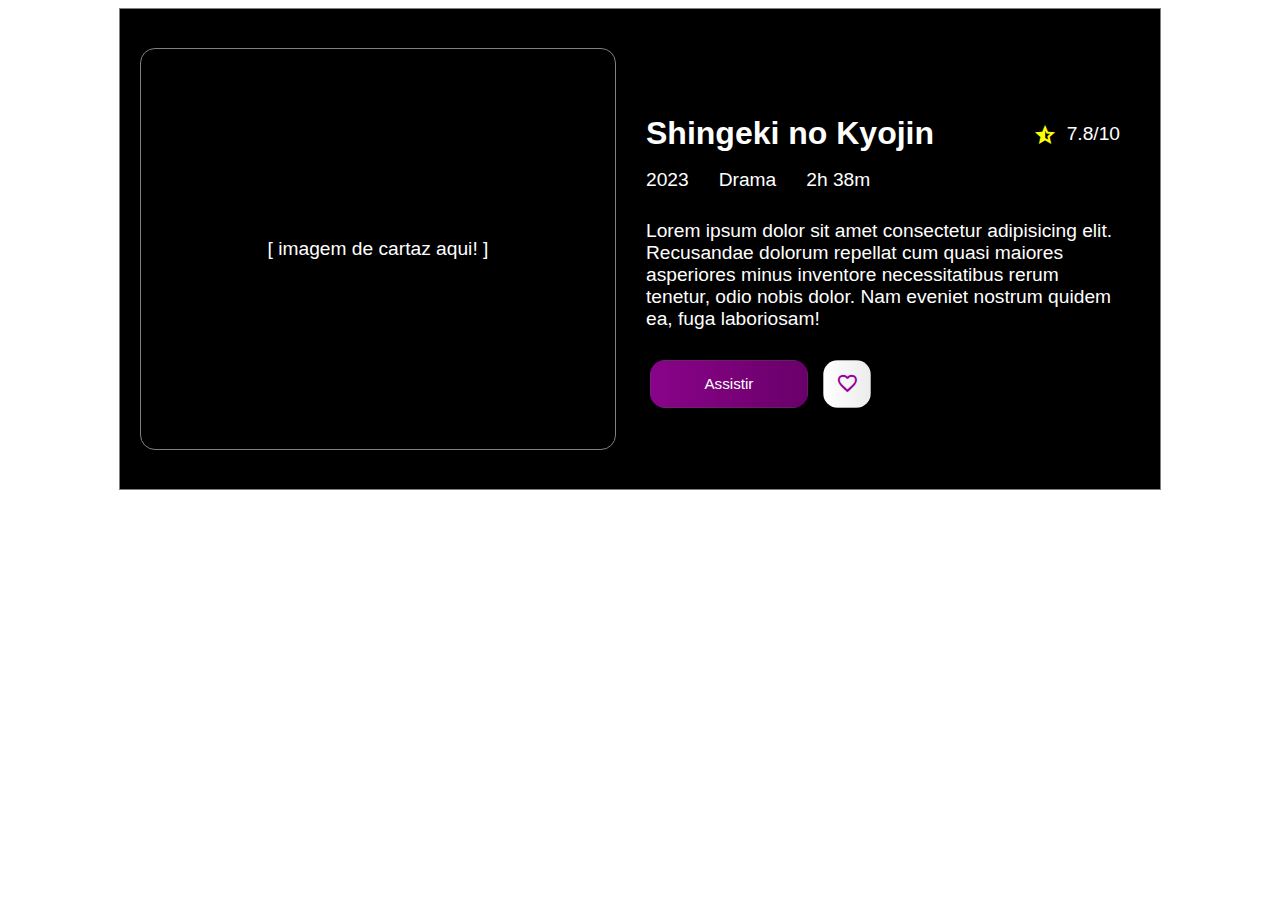
==== index.html @ 9d115194 "Initial commit" ====
<!DOCTYPE html>
<html lang="pt-br">
<head>
    <meta charset="UTF-8">
    <meta name="viewport" content="width=device-width, initial-scale=1.0">
    <link rel="stylesheet" href="style.css">
    <link rel="stylesheet" href="https://fonts.googleapis.com/css2?family=Material+Symbols+Outlined:opsz,wght,FILL,GRAD@24,400,0,0" />
    <link rel="stylesheet" href="https://fonts.googleapis.com/css2?family=Material+Symbols+Outlined:opsz,wght,FILL,GRAD@24,400,0,0" />
    <title>VAI NEYMARRR</title>
</head>
<body class="flex">
    <div class="flex container">
        <!-- CARTAZ DO FILME-->
        <div class="flex box-cartaz">
            <h4 class="text-info">
                [ imagem de cartaz aqui! ]
            </h4>
        </div>

        <!-- CAIXA DE INFORMAÇÕES -->
        <div class="flex box-content">

            <!-- Box de titulo -->
            <div class="flex box-title">
                <h2 class="title">
                    Shingeki no Kyojin
                </h2>

                <div class="flex box-nota">
                    <span class="material-symbols-outlined" style="color: yellow;">
                        star_half
                    </span>
                    <span class="text-info">
                        7.8/10
                    </span>
                </div>
            </div>

            <!-- Box de informações do filme -->
            <div class="flex box-info">
                <span class="text-info">
                    2023
                </span>

                <span class="text-info">
                    Drama
                </span>

                <span class="text-info">
                    2h 38m
                </span>
            </div>

            <!-- Box de sinopse -->
            <div class="flex box-sinopse">
                <p class="text-info">
                    Lorem ipsum dolor sit amet consectetur adipisicing elit. Recusandae dolorum repellat cum quasi maiores asperiores minus inventore necessitatibus rerum tenetur, odio nobis dolor. Nam eveniet nostrum quidem ea, fuga laboriosam!
                </p>
            </div>

            <!-- Box de botões -->
            <div class="flex box-botton">
                <button class="btn btn-watch">
                    <span class="text-info">
                        Assistir
                    </span>
                </button>

                <button class="flex btn btn-favorite">
                    <span class="material-symbols-outlined">
                        favorite
                    </span>
                </button>
            </div>
        </div>
    </div>
</body>
</html>
---- style.css ----
.flex  {
    display: flex;
    align-items: center;
    justify-content: center;
    gap: 10px;
}

.container {
    background-color: black;
    flex-direction: column;
    padding: 20px;
    width: 88vw;
    max-width: 1000px;
    height: auto;
    border: 1px solid gray;
}

.box-cartaz {
    height: 400px;
    width: 300px;
    border: 1px solid gray;
    border-radius: 15px;
}

.box-content {
    flex-direction: column;
    height: auto;
    padding: 20px;
    width: 100%;
}

.box-title {
    justify-content: space-between;
    width: 100%;
}

.box-info, .box-botton {
    justify-content: flex-start;
    margin-top: -20px;
    width: 100%;
    gap: 30px;
}

.box-botton {
    margin: 0;
    gap: 10px;
}

.title, .text-info {
    font: bolder 2em 'Arial', sans-serif;
    color: white
}

.text-info {
    font-size: 1.2em;
    font-weight: normal;
}

.btn {
    height: 50px;
    width: 35%;
    border-radius: 15px;
    border: none;
    outline: none;
    background-image: linear-gradient(to left, rgb(105, 0, 105), rgb(138, 3, 138));
    box-shadow: 1px 1px 1px 1px black;
    color: white;
    transform: scale(.95);
}

.btn:hover {
    transform: scale(1);
}

.btn-favorite {
    background-image: linear-gradient(to left, rgb(236, 236, 236), white);
    color: rgb(152, 2, 152);
    width: 50px;
}

@media (min-width: 800px) 
{
    .container {
        flex-direction: row;
        justify-content: stretch;
    }

    .box-cartaz, .box-content {
       width: 50%;
       height: 400px;
    }
}
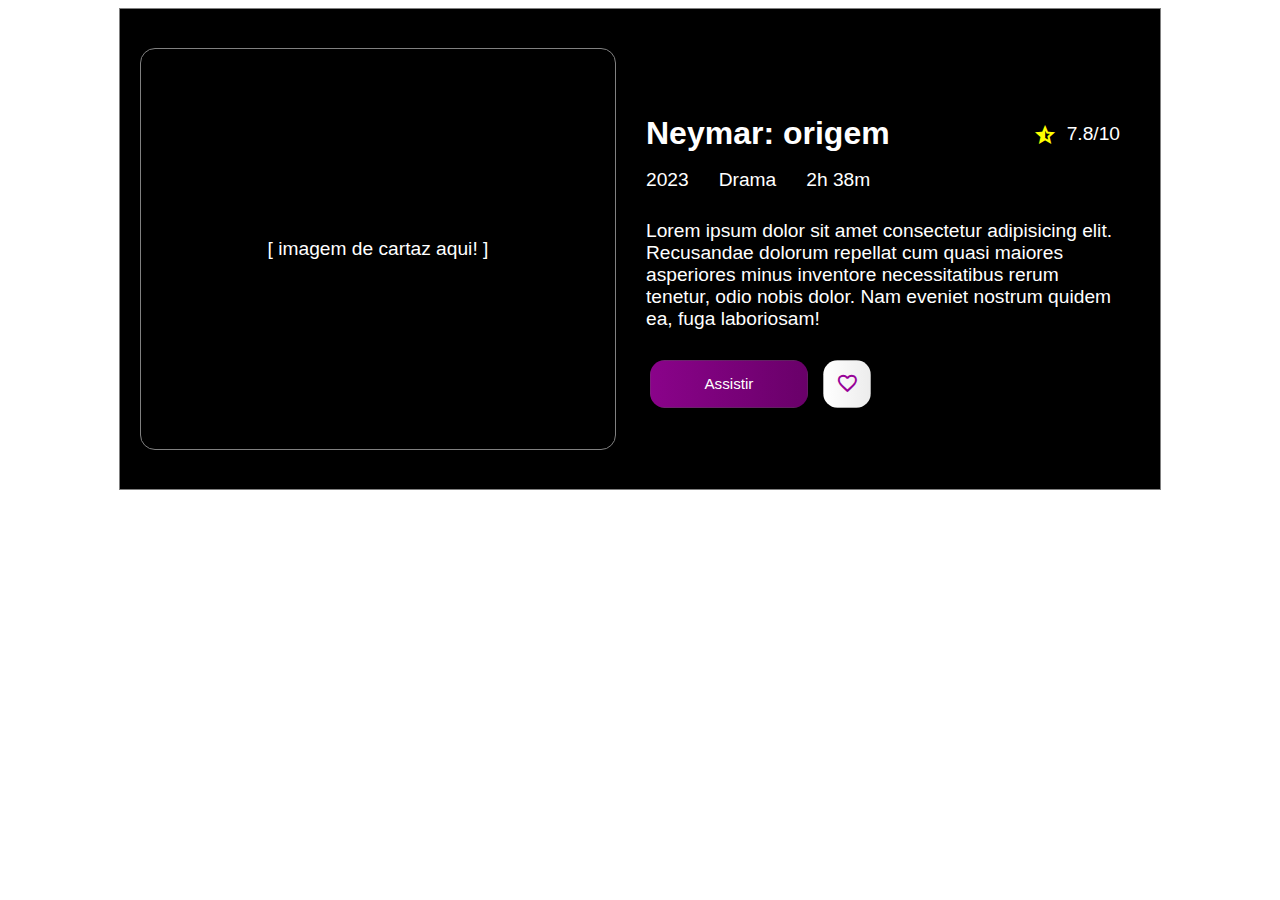
==== commit 85d1830f: "commit" ====
--- a/index.html
+++ b/index.html
@@ -23,7 +23,7 @@
             <!-- Box de titulo -->
             <div class="flex box-title">
                 <h2 class="title">
-                    Shingeki no Kyojin
+                    Neymar: origem
                 </h2>
 
                 <div class="flex box-nota">
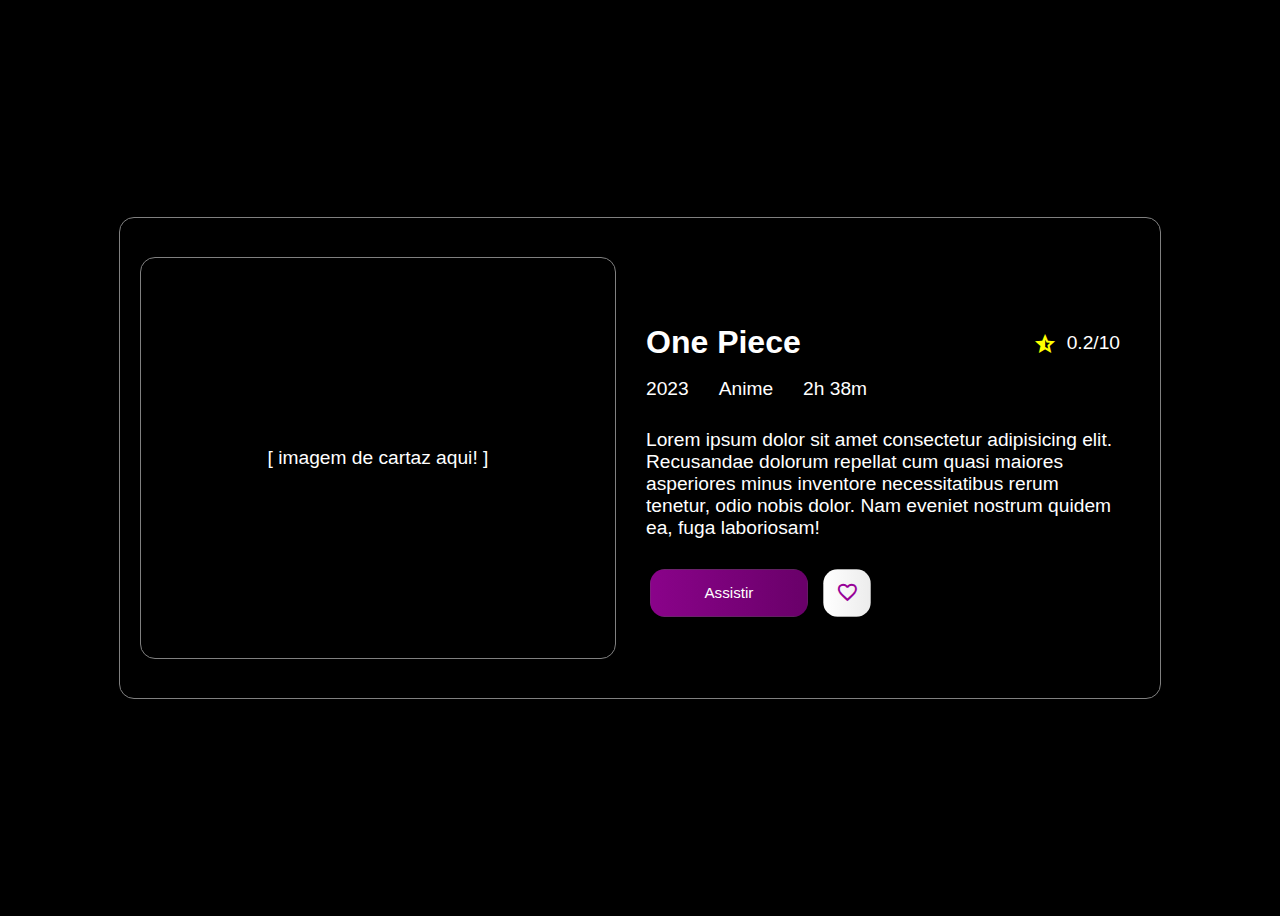
==== commit e18c638f: "commit" ====
--- a/index.html
+++ b/index.html
@@ -8,7 +8,7 @@
     <link rel="stylesheet" href="https://fonts.googleapis.com/css2?family=Material+Symbols+Outlined:opsz,wght,FILL,GRAD@24,400,0,0" />
     <title>VAI NEYMARRR</title>
 </head>
-<body class="flex">
+<body class="flex" style="background-color: black; min-height: 100vh;">
     <div class="flex container">
         <!-- CARTAZ DO FILME-->
         <div class="flex box-cartaz">
@@ -23,7 +23,7 @@
             <!-- Box de titulo -->
             <div class="flex box-title">
                 <h2 class="title">
-                    Neymar: origem
+                    One Piece
                 </h2>
 
                 <div class="flex box-nota">
@@ -31,7 +31,7 @@
                         star_half
                     </span>
                     <span class="text-info">
-                        7.8/10
+                        0.2/10
                     </span>
                 </div>
             </div>
@@ -43,7 +43,7 @@
                 </span>
 
                 <span class="text-info">
-                    Drama
+                    Anime
                 </span>
 
                 <span class="text-info">
--- a/style.css
+++ b/style.css
@@ -14,6 +14,7 @@
     max-width: 1000px;
     height: auto;
     border: 1px solid gray;
+    border-radius: 15px;
 }
 
 .box-cartaz {
